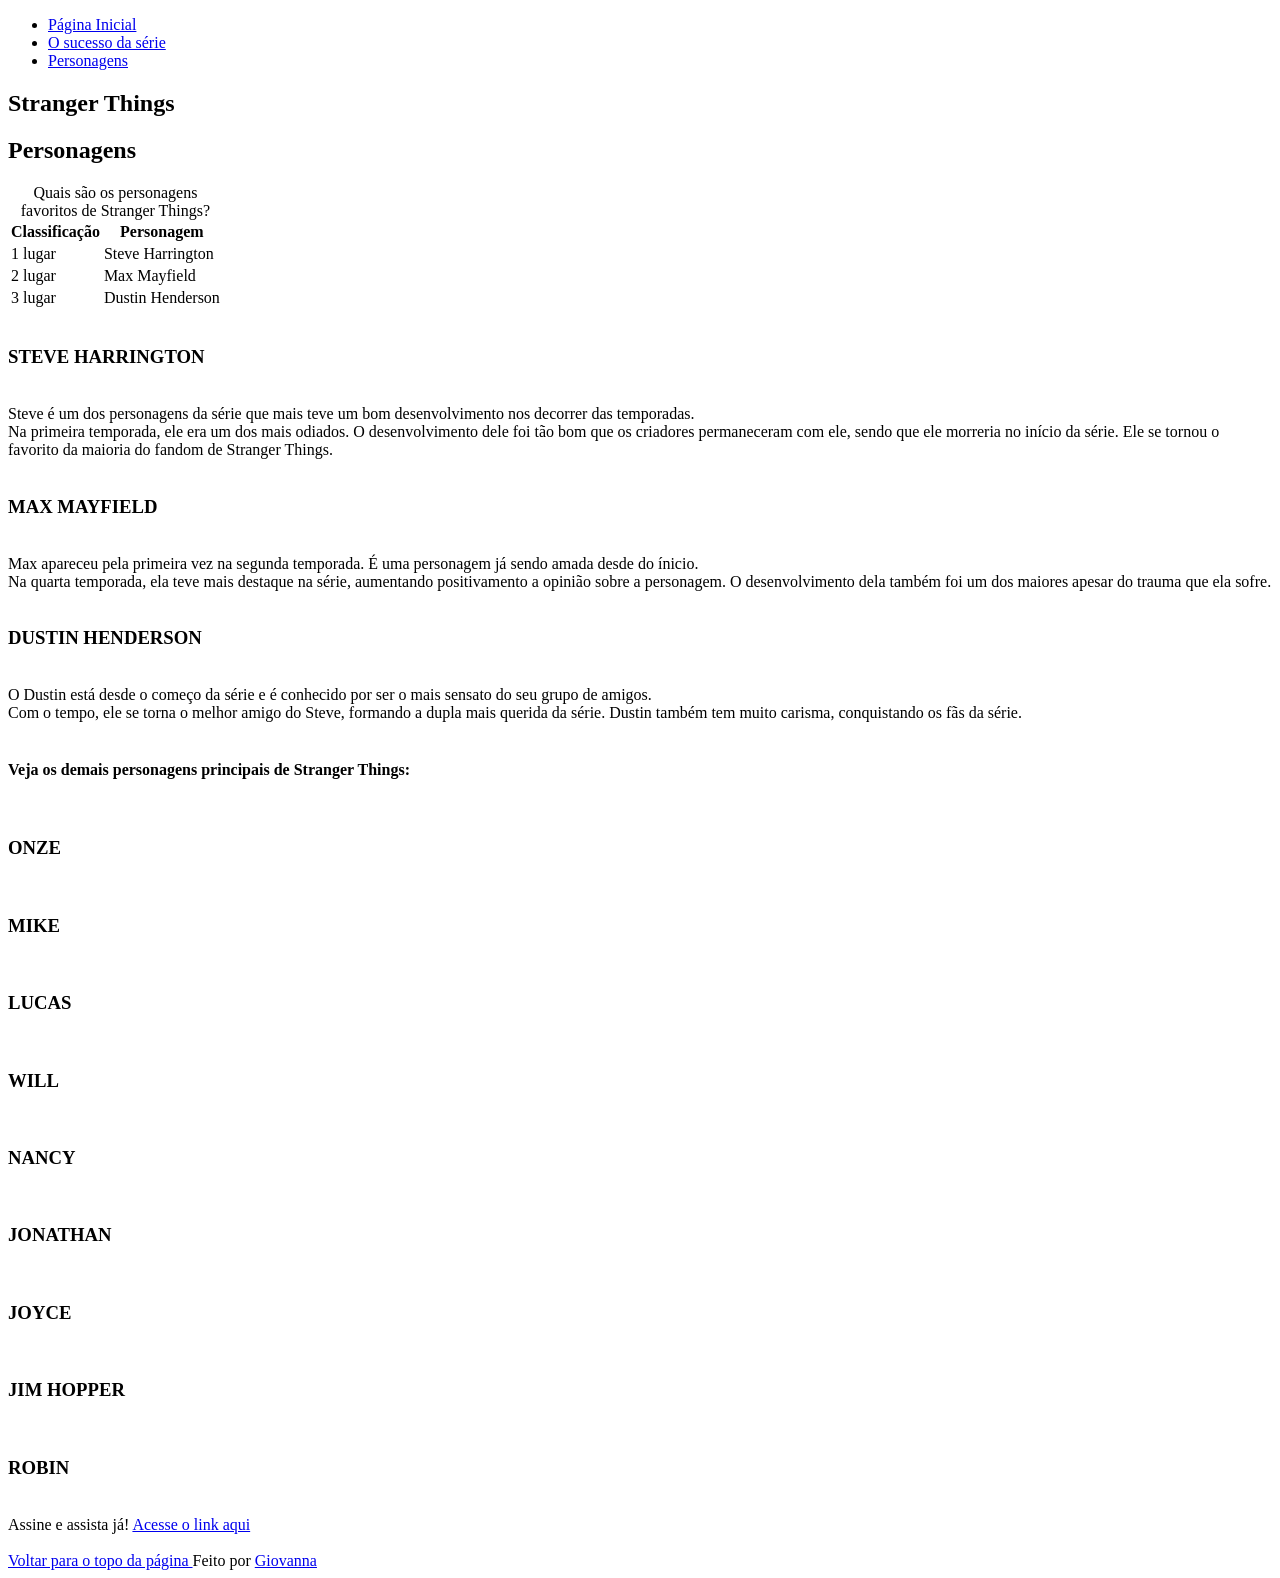
==== tabela.html @ 0ac23043 "Add files via upload" ====
<!DOCTYPE html>
<html lang="en">
<head>
    <meta charset="UTF-8">
    <meta name="viewport" content="width=device-width, initial-scale=1.0">
    <link rel="stylesheet" href="assets/css/tabela.css">
    <title>Document</title>
</head>
<body>
    <header><!--É O CABEÇALHO DO BODY-->
    
        <nav id="nav">
            <ul id="ul">
                <li> <a href="index.html"> Página Inicial </a></li>
                <li> <a href="StrangerThings.html"> O sucesso da série </a></li>
                <li> <a href="tabela.html"> Personagens </a></li>
            </ul>
        </nav>

        <h2>Stranger Things</h2>

        <h2>Personagens </h2>

    </header>
    <div id="div-01">
        <table>
             <caption> Quais são os personagens favoritos de Stranger Things? </caption>

                <thead>
                        <th>Classificação</th>
                        <th>Personagem</th>
                </thead>
                 <tbody>
                     <tr>
                         <td>1 lugar</td>
                         <td>Steve Harrington</td>                                                               
                     </tr>
                     <tr>
                         <td>2 lugar</td>
                         <td>Max Mayfield</td>                                
                     </tr>
                     <tr>
                         <td>3 lugar</td>
                         <td>Dustin Henderson</td>
                     </tr>
                 </tbody>
                 
         </table>


    </div>
    <br>
    <div id="div-02">
         <h3>STEVE HARRINGTON</h3>
         <div><img src="assets/img/Steve.jpg" alt="" width="360px"></div>
         <article id="article-02">
          Steve é um dos personagens da série que mais teve um bom desenvolvimento nos decorrer das temporadas.<br>
          Na primeira temporada, ele era um dos mais odiados. O desenvolvimento dele foi tão bom que os 
          criadores permaneceram com ele, sendo que ele morreria no início da série. 
          Ele se tornou o favorito da maioria do fandom de Stranger Things. 
         </article>
         <br>
         <h3>MAX MAYFIELD</h3>
         <div><img src="assets/img/max.webp" alt="" width="500px"></div>
         <article id="article-02">
         Max apareceu pela primeira vez na segunda temporada. É uma personagem já sendo amada desde do ínicio.<br>
         Na quarta temporada, ela teve mais destaque na série, aumentando positivamento a opinião sobre a
         personagem. O desenvolvimento dela também foi um dos maiores apesar do trauma que ela sofre.
         </article>
         <br>     
         <h3>DUSTIN HENDERSON</h3>
         <div><img src="assets/img/dustin.webp" alt="" width="500px"></div>
         <article id="article-02">
         O Dustin está desde o começo da série e é conhecido por ser o mais sensato do seu grupo de amigos.<br>
         Com o tempo, ele se torna o melhor amigo do Steve, formando a dupla mais querida da série. Dustin
         também tem muito carisma, conquistando os fãs da série. 
         
         </article>
    </div>
    <br>
    <h4>Veja os demais personagens principais de Stranger Things:</h4> 

    <main id="main-05">
      <div><img id="img-01" src="assets/img/Eleven.jpg" alt="" width="330px">
            <h3>ONZE</h3>
        </div>
       
      <div><img id="img-01" src="assets/img/mike.jpg" alt="" width="300px">
            <h3>MIKE</h3>
        </div>    

      <div><img id="img-01" src="assets/img/lucas.webp" alt="" width="350px">
            <h3>LUCAS</h3>
      </div>        

      <div><img id="img-01" src="assets/img/Will_Byers.webp" alt="" width="290px">
            <h3>WILL</h3>
      </div> 

      <div><img id="img-01" src="assets/img/Nancy.webp" alt="" width="350px">
            <h3>NANCY</h3>
      </div> 
        
      <div><img id="img-01" src="assets/img/Jonathan.jpeg" alt="" width="340px"> 
            <h3>JONATHAN</h3>
      </div>        

      <div><img id="img-01" src="assets/img/joyce.webp" alt="" width="360px">
            <h3>JOYCE</h3>
      </div>     

       <div><img id="img-01" src="assets/img/Jim_Hopper.jpg" alt="" width="300px">
            <h3>JIM HOPPER</h3>
       </div> 
       
        <div><img id="img-01" src="assets/img/Robin.webp" alt="" width="300px">
            <h3>ROBIN</h3>
       </div> 
    </main>
    <br>
    <aside> <span> Assine e assista já! </span>
       <span><a href="https://www.netflix.com/br/title/80057281">Acesse o link aqui  </a></span>
    </aside>
    <br>
    <footer>
        <span> <a href= "#nav"> Voltar para o topo da página </a></span>
        <span> Feito por <a href="https://github.com/giovanna-lang/">Giovanna</a></span>
    </footer>
</body>
</html>
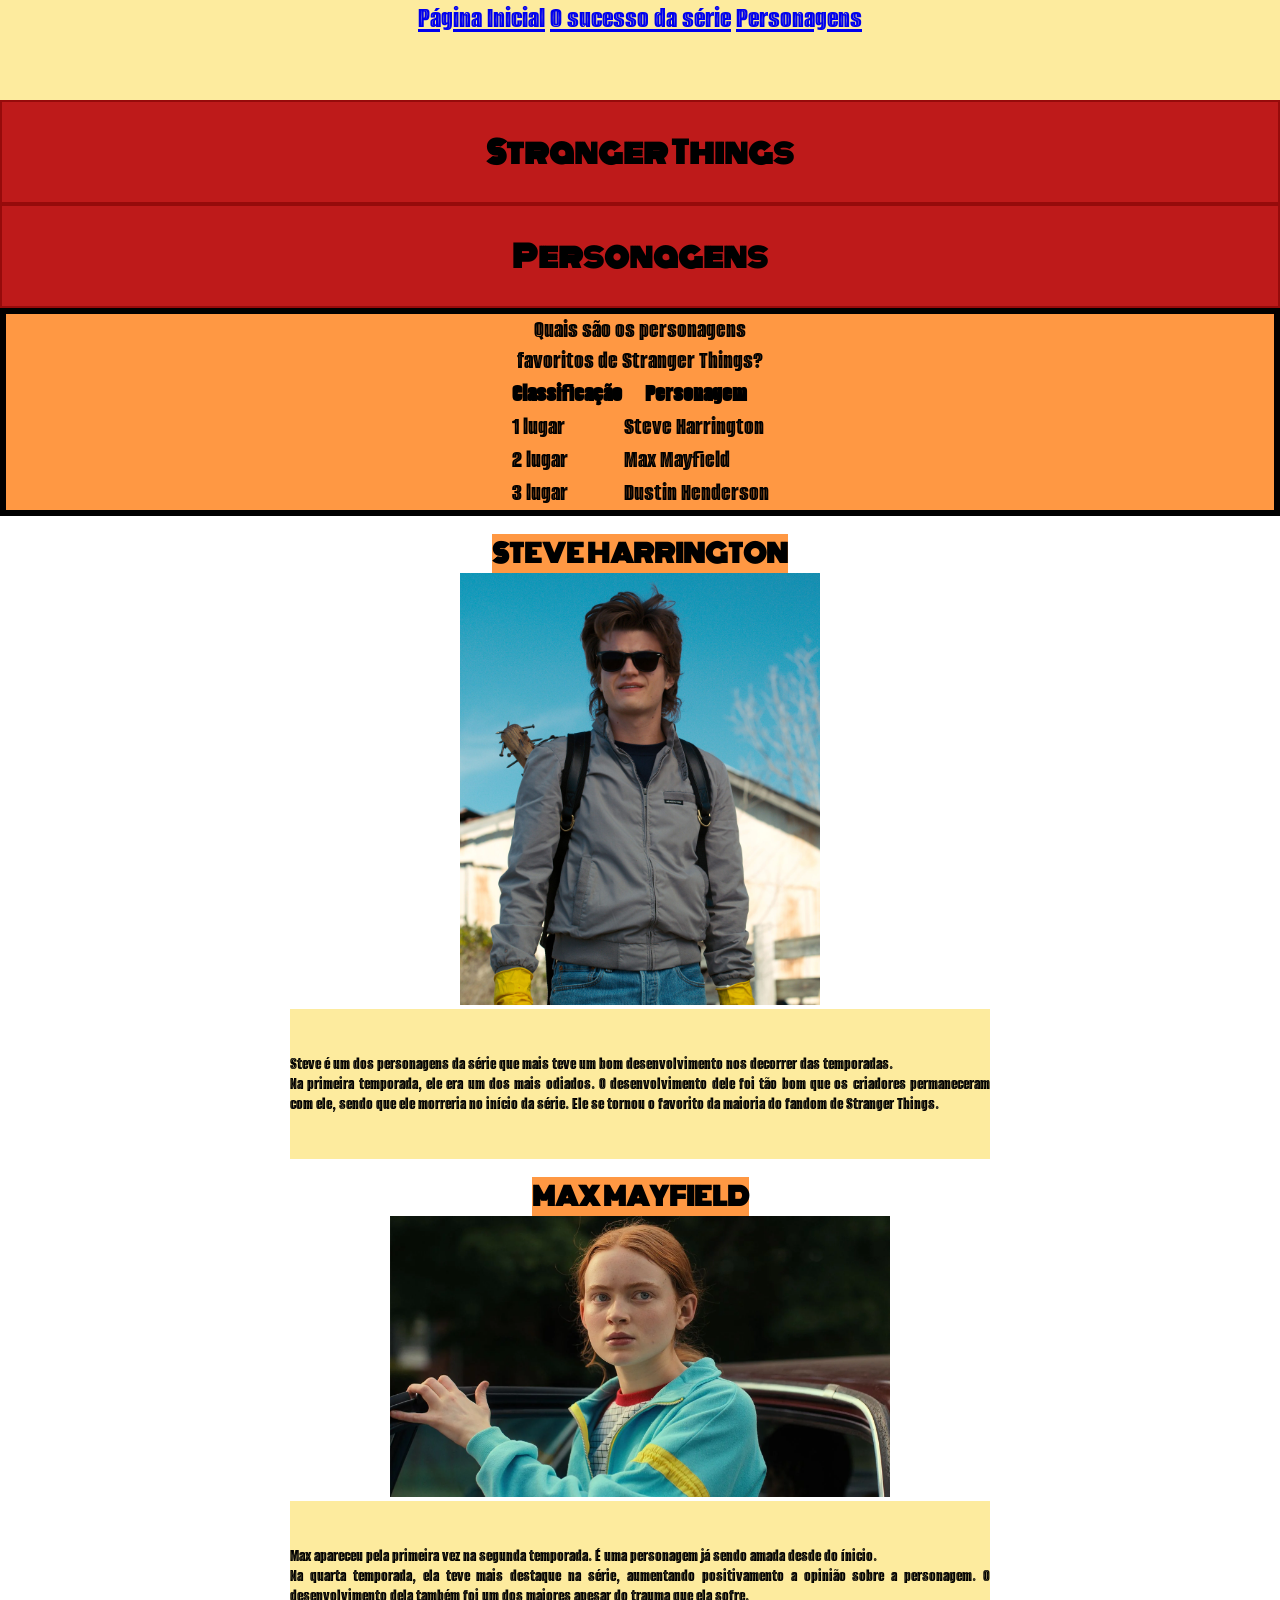
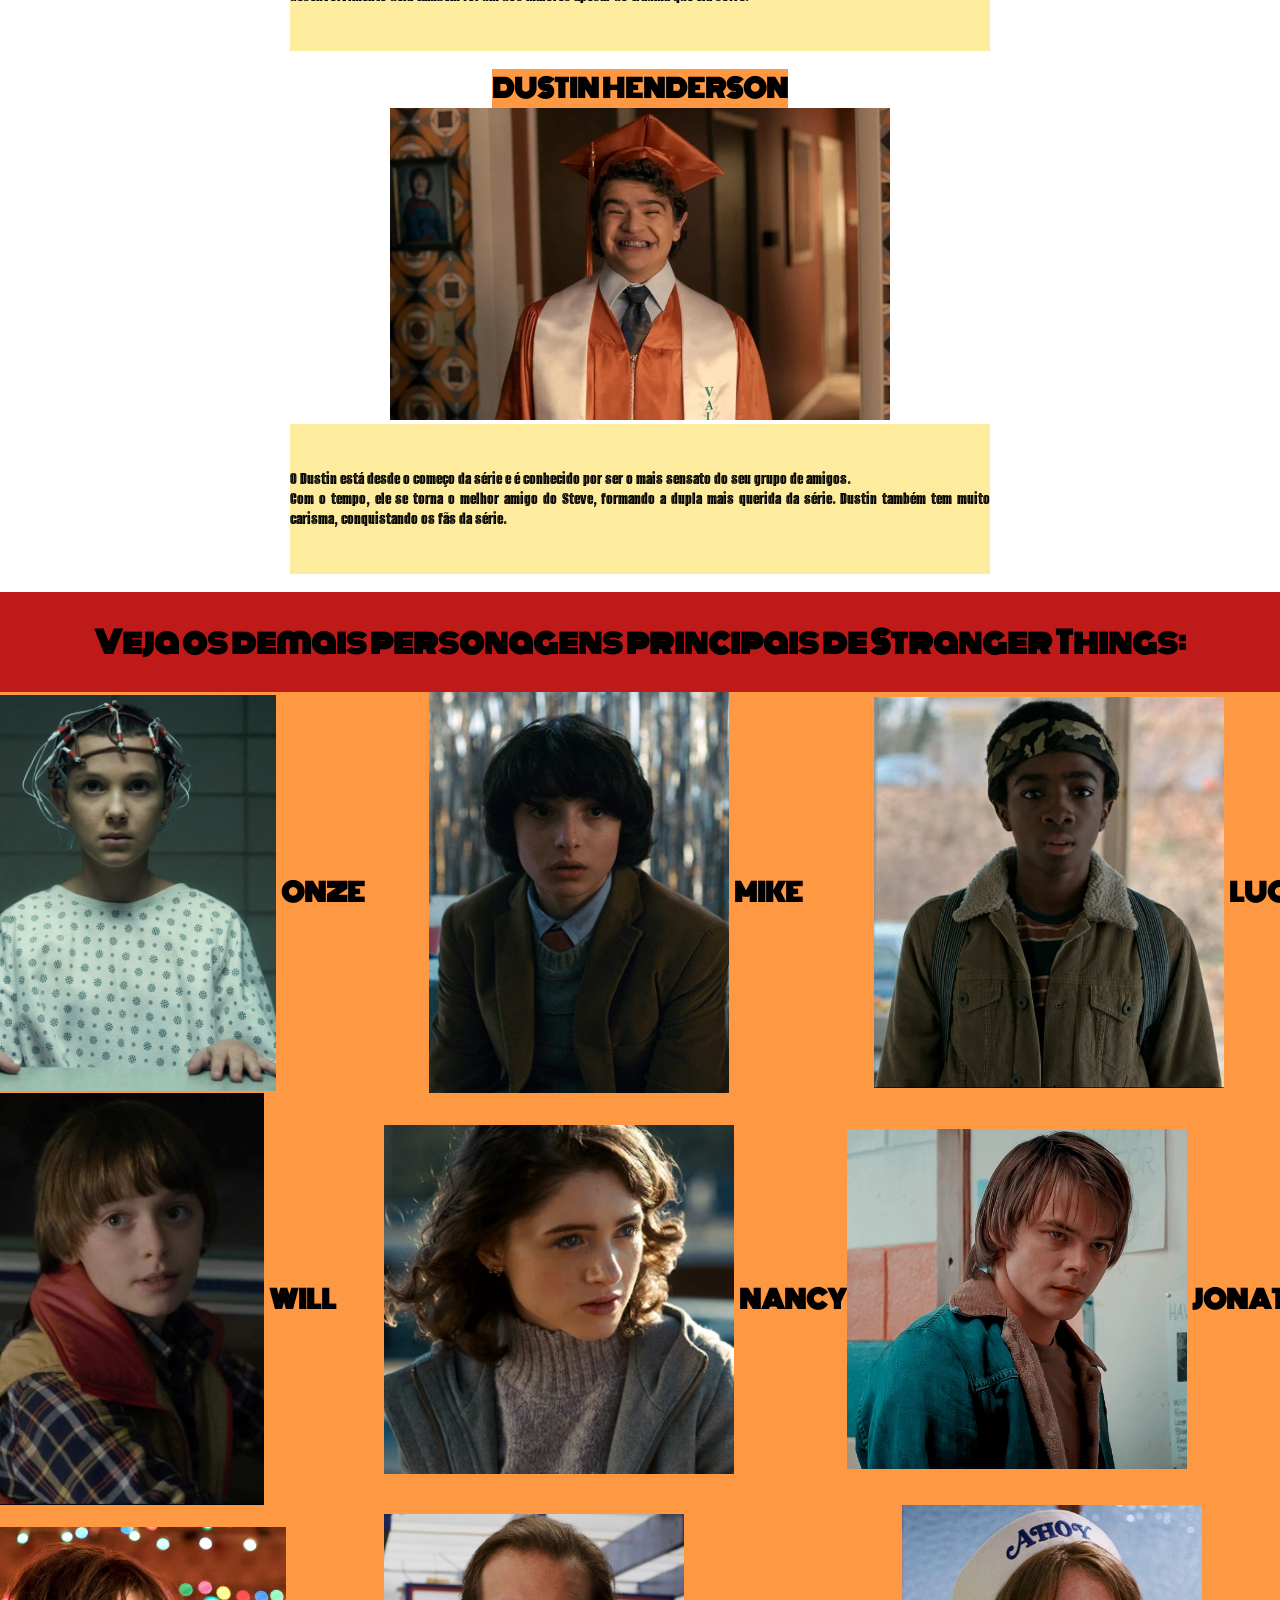
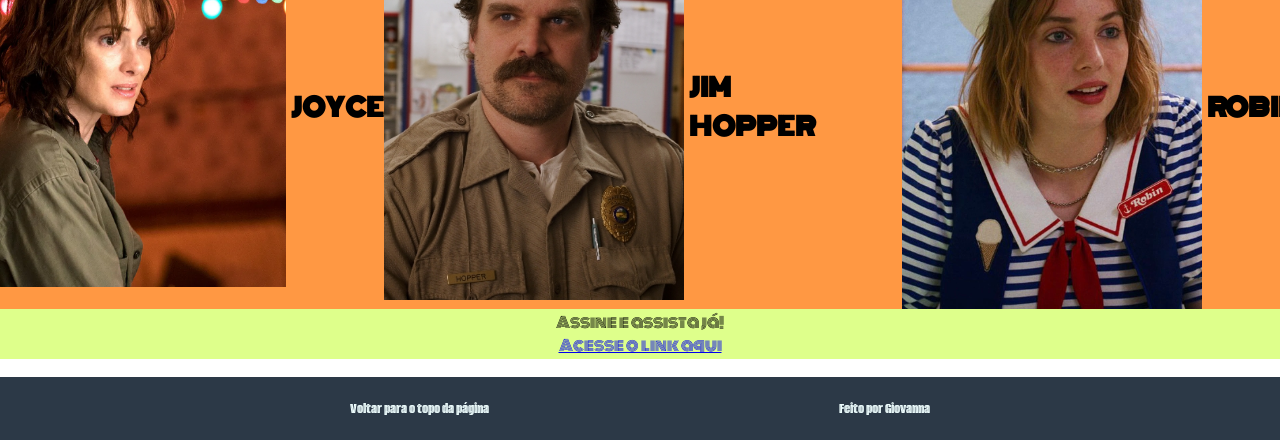
==== commit 945c0218: "Update tabela.html" ====
--- a/tabela.html
+++ b/tabela.html
@@ -89,7 +89,7 @@
             <h3>MIKE</h3>
         </div>    
 
-      <div><img id="img-01" src="assets/img/lucas.webp" alt="" width="350px">
+      <div><img id="img-01" src="assets/img/Lucas.webp" alt="" width="350px">
             <h3>LUCAS</h3>
       </div>        
 
@@ -127,4 +127,4 @@
         <span> Feito por <a href="https://github.com/giovanna-lang/">Giovanna</a></span>
     </footer>
 </body>
-</html>+</html>
--- a/assets/css/tabela.css
+++ b/assets/css/tabela.css
@@ -0,0 +1,106 @@
+ @import url('global.css');
+
+* {
+    margin: 0;
+    padding: 0;
+}
+
+ 
+   #main-05 {
+      background-color: #FF9843;
+      font-family: "Alumni Sans Inline One";
+      font-size: 20px;
+      height: auto;
+      width: 100%;
+      display: inline-grid;
+      grid-template-columns: 1fr 1fr 1fr;
+      
+      justify-content: center;
+      align-items: center;
+   }
+ 
+   #main-05 div {
+      display: flex;
+      justify-content: center;
+      align-items: center;
+   }
+ 
+ 
+   #main-05 div h3 {
+      margin-left: 5px;
+   }
+ 
+ h2{
+      border: 2px solid rgb(150, 11, 11);
+    }
+   
+  h4 {
+     height: 100px;
+     background-color: #BE1A1A;
+     font-family: "Monoton";
+     font-size: 30px;
+     justify-content: center;
+     align-items: center;
+     display: flex;
+     flex-direction: column;
+    }
+ 
+  
+ 
+
+ 
+ 
+ @media screen and (max-width:375px) {
+    #main-05 {
+       height: 3800px; ;
+       font-family: "Alumni Sans Inline One";
+       font-size: 20px;
+       display: flex;
+       flex-direction: column;
+       justify-content: center;
+       align-items: center;        
+         
+      }
+
+    #main-05 div {
+          display: flex;
+          flex-direction: column;
+          justify-content: center;
+          align-items: center;        
+         }
+
+    #img-01 {
+      width: 85%;
+    }
+
+    h2{
+     border: 2px solid rgb(150, 11, 11);;
+    }
+
+     h4 {
+        height: 200px;
+        display: flex;
+        justify-content: center;
+        align-items: center; 
+         }
+
+         aside { 
+          width: 170px;
+          height: 50px;
+          display: flex;
+          justify-content: center;
+          align-items: center;   
+         }
+
+     }
+
+    @media (min-width:376px) and (max-width:767px) {
+        
+    }
+
+
+    @media (min-width:768px) and (max-width:1024px) {
+        
+    }
+
+    
